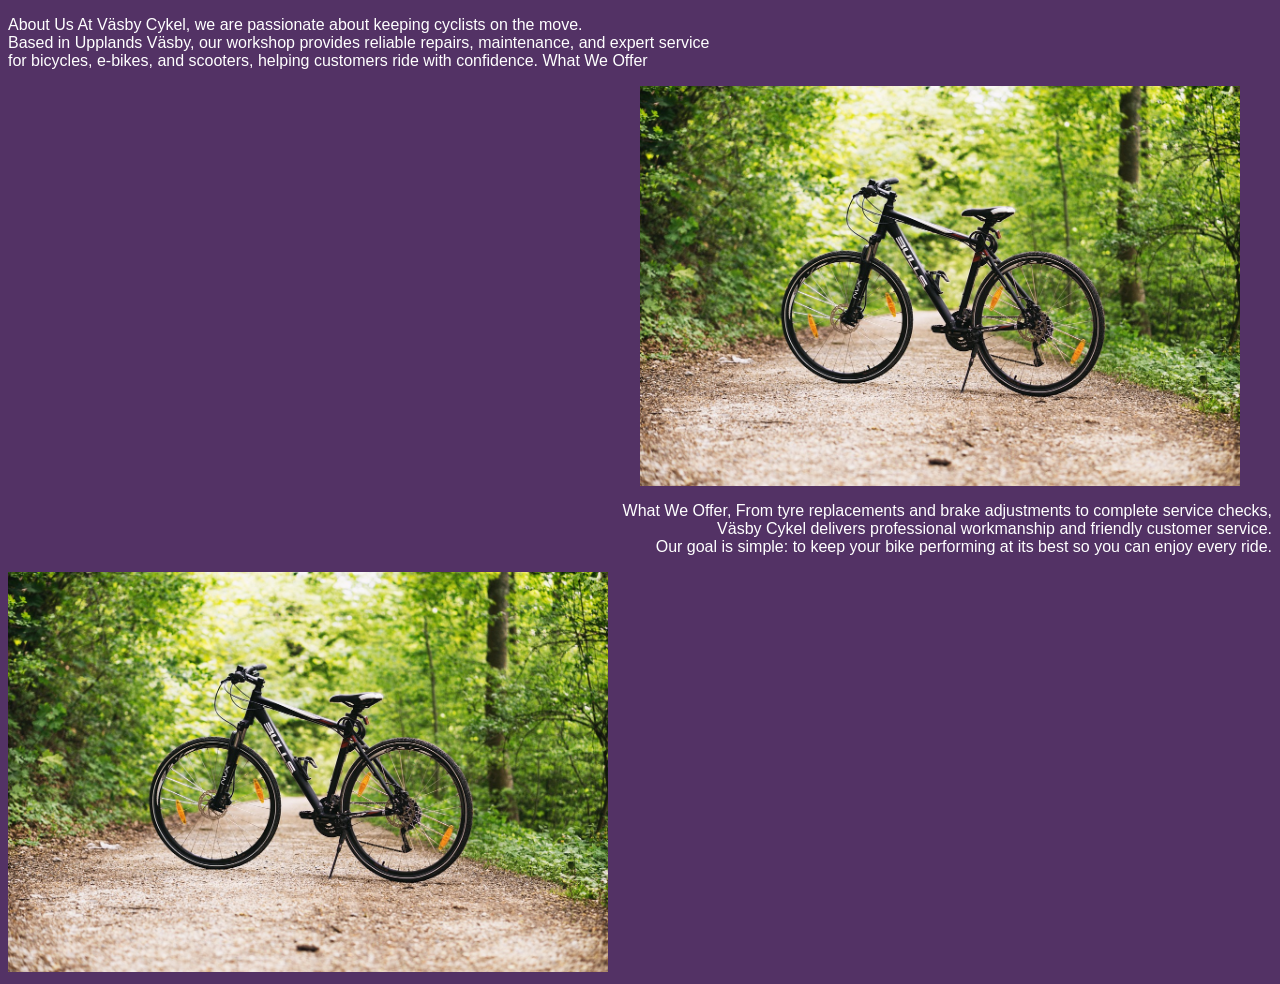
==== about.html @ 32745678 "cleaned html" ====
<!DOCTYPE html>
<html lang="en"><head>
<meta http-equiv="content-type" content="text/html; charset=UTF-8">
<meta charset="UTF-8">
<title>About Us | Väsby Cykel</title> 
<link rel="stylesheet" href="./styles.css">  
<link rel="stylesheet" href="./aboutstyles.css">  
</head>
<body id="ground">
    

<!-----the line was too long on the website, so I had to break it into two lines using <br> <tags>----->

    <p id="about">About Us

At Väsby Cykel, we are passionate about keeping cyclists on the move.<br> Based in Upplands Väsby, our workshop provides reliable repairs, maintenance, and expert service<br> for bicycles, e-bikes, and scooters, helping customers ride with confidence.

What We Offer</p> <img id="imege" src="./images/bike001.jpg" alt="Väsby Cykel" width="600" height="400">
<p id="p"> What We Offer, From tyre replacements and brake adjustments to complete service checks, <br>Väsby Cykel delivers professional workmanship and friendly customer service. <br>Our goal is simple: to keep your bike performing at its best so you can enjoy every ride.</p>
 <img src="./images/bike001.jpg" alt="Väsby Cykel" width="600" height="400">
    
</body>
</html>
---- styles.css ----
/*Color Palette Variables*/
:root {
    --headings: #b2dbfb;
    --background: #533265;
    --accent: #ffe989;
    --text: #ffffff;
    --borders: #aaaaaa;
}

body {
    background-color: var(--background);
    color: var(--text);
}

h1 {
    color: var(--headings);
    font-size: xx-large;
}

p {
    color: var(--text);
    font-size: medium;
}

.logo-container {
    display: flex;
    align-items: center;
    gap: 0.5rem;
}

.logo {
    width: 50px;
    height: 50px;
    background-image: url('logoimage.png');
    background-size: contain;
    background-repeat: no-repeat;
    background-position: center;
    filter: brightness(0) invert(1);
    background-color: #071334;
    border-radius: 50%;
    display: flex;
    align-items: center;
    justify-content: center;
}

.navbar {
    display: flex;
    justify-content: space-between;
    align-items: center;
    background-color: #121212;
    padding: 1rem 5%;
    box-shadow: 0 2px 4px rgba(0, 0, 0, 0.05);
    border-bottom: 1px solid var(--borders);
}

.nav-links {
    display: flex;
    gap: 1rem;
}

.nav-links a {
    text-decoration: none;
    color: var(--text);
    font-weight: 500;
    transition: color 0.3s, border-bottom 0.3s;
}

.nav-links a:hover,
.nav-links a.active {
    color: var(--accent);
    border-bottom: 2px solid var(--accent);
    padding-bottom: 2px;
}

/*************** Footer Styling ***************/
footer {
    background-color: #121212;
    padding: 40px 20px 20px 20px;
    border-top: 1px solid var(--borders);
    text-align: center;
    margin-top: 50px;
    color: var(--text);
}

footer h3 {
    font-size: 20px;
    color: var(--headings);
    margin-bottom: 8px;
}

footer p {
    font-size: 14px;
    color: var(--text);
}

.footer-buttons {
    display: flex;
    justify-content: center;
    gap: 20px;
    margin: 25px 0;
    flex-wrap: wrap;
}

.footer-button {
    background-color: var(--accent);
    color: #121212;
    border: 2px solid var(--accent);
    padding: 10px 20px;
    border-radius: 5px;
    text-decoration: none;
    font-weight: bold;
    transition: background-color 0.3s, border-color 0.3s, color 0.3s;
}

.footer-button:hover {
    background-color: transparent;
    color: var(--accent);
    border-color: var(--accent);
}

.copyright {
    font-size: 12px;
    color: var(--borders);
    margin-top: 20px;
    border-top: 1px solid #222;
    padding-top: 15px;
}

/*********************** Testimonials Section Styling ***************/
.testimonials-section {
    padding: 25px 20px;
    background-color: #121212;
    text-align: center;
    border-top: 1px solid var(--borders);
    margin-top: 40px;
}

.testimonials-content {
    flex: 1;
}

.testimonials-section h3 {
    font-size: 24px;
    color: var(--headings);
    margin-bottom: 30px;
}

.carousel-container {
    display: flex;
    overflow: hidden;
    scroll-snap-type: x mandatory;
    gap: 20px;
    scrollbar-width: thin;
    scroll-behavior: smooth;
    max-width: 500px;
    margin: 0 auto 15px auto;
}

.carousel-container::-webkit-scrollbar {
    display: none;
}

.testimonial-card {
    flex: 0 0 100%;
    background-color: #1e1e1e;
    border-radius: 10px;
    padding: 25px;
    min-width: 250px;
    display: flex;
    align-items: center;
    gap: 20px;
    text-align: left;
    scroll-snap-align: center;
    border: 1px solid var(--borders);
    box-shadow: 0 4px 10px rgba(0,0,0,0.1);
}

.avatar-circle {
    width: 60px;
    height: 60px;
    border-radius: 50%;
    overflow: hidden;
    flex-shrink: 0;
    border: 2px solid var(--accent);
}

.avatar-circle img {
    width: 100%;
    height: 100%;
    object-fit: cover;
}

.testimonial-content p {
    color: var(--text);
    font-size: 16px;
    font-style: italic;
    margin-bottom: 8px;
}

.testimonial-content span {
    color: var(--accent);
    font-weight: bold;
    font-size: 14px;
}

/* Dots Navigation Styling */
.carousel-dots {
    display: flex;
    justify-content: center;
    gap: 8px;
}

.dot {
    width: 10px;
    height: 10px;
    background-color: var(--borders);
    border-radius: 50%;
    cursor: pointer;
    display: inline-block;
    transition: background-color 0.3s;
}

.dot.active {
    background-color: var(--accent);
}
---- aboutstyles.css ----
#about {
    font-family: Arial, sans-serif;
    text-align:left;
}

#ground {
    background:var(--background);
    font-family: Arial, sans-serif;

}

 #p {
    font-family: Arial, sans-serif;
    text-align:right;
}

#imege {
    display: block;
    margin-left: auto;
    margin-right: auto;
    position: relative;
    left: 300px;
    background-position: right-top;
}
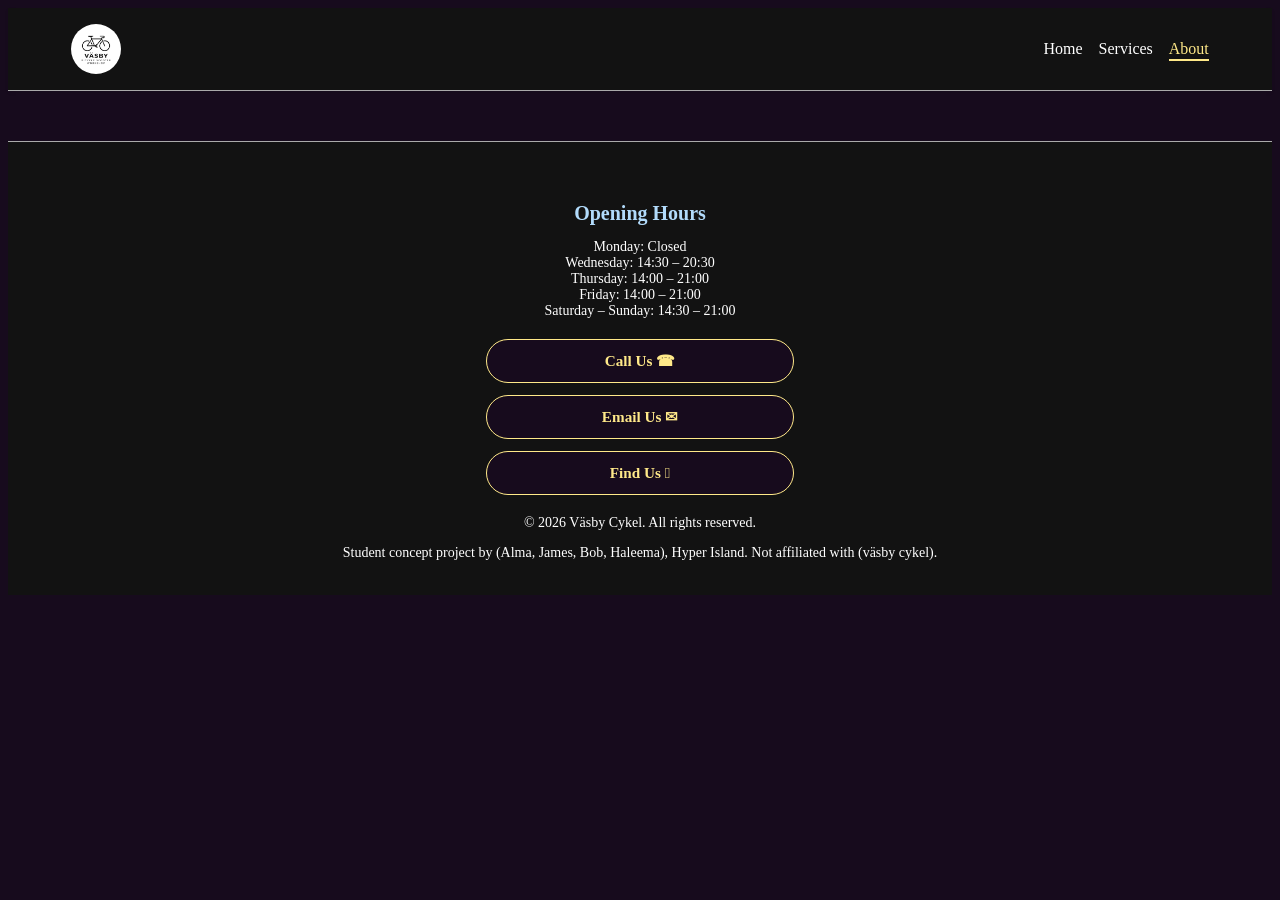
==== commit 9d13e9fb: "Last minute changes :-) changed the names. some values and attributes for setting the grids of testi" ====
--- a/about.html
+++ b/about.html
@@ -1,23 +1,48 @@
 <!DOCTYPE html>
-<html lang="en"><head>
-<meta http-equiv="content-type" content="text/html; charset=UTF-8">
-<meta charset="UTF-8">
-<title>About Us | Väsby Cykel</title> 
-<link rel="stylesheet" href="./styles.css">  
-<link rel="stylesheet" href="./aboutstyles.css">  
+<html lang="en">
+
+<head>
+    <meta charset="UTF-8">
+    <meta name="viewport" content="width=device-width, initial-scale=1.0">
+    <meta name="robots" content="noindex">
+    <link rel="stylesheet" href="./styles.css">
+    <title>Väsby Cykel - About Us</title>
 </head>
-<body id="ground">
-    
 
-<!-----the line was too long on the website, so I had to break it into two lines using <br> <tags>----->
+<body>
+ <header class="navbar">
+        <div class="logo-container">
+            <img src="images/logoimage.png" alt="Väsby Cykel Logo" class="logo">
+        </div>
+        <nav>
+            <ul class="nav-links">
+                <li><a href="index.html" >Home</a></li>
+                <li><a href="prices.html">Services</a></li>
+                <li><a href="about.html" class="active">About</a></li>
+            </ul>
+        </nav>
+    </header>
 
-    <p id="about">About Us
+    <footer>
+        <div class="footer-content">
+            <h3>Opening Hours</h3>
+            <p>
+                Monday: Closed<br>
+                Wednesday: 14:30 – 20:30<br>
+                Thursday: 14:00 – 21:00<br>
+                Friday: 14:00 – 21:00<br>
+                Saturday – Sunday: 14:30 – 21:00
+            </p>
+            <div class="footer-buttons">
+                <a href="tel: 072-844 35 16" class="footer-button">Call Us &#9742;</a>
+                <a href="mailto:vesbycykel47@gmail.com" class="footer-button">Email Us &#9993;</a>
+                <a href="#" class="footer-button">Find Us 𖡡</a>
+            </div>
+            <p class="footer-text"> &copy; 2026 Väsby Cykel. All rights reserved.</p>
+            <p class="footer-disclaimer">Student concept project by (Alma, James, Bob, Haleema), Hyper Island. Not affiliated with (väsby cykel).</p>
+        </div>
+    </footer>
 
-At Väsby Cykel, we are passionate about keeping cyclists on the move.<br> Based in Upplands Väsby, our workshop provides reliable repairs, maintenance, and expert service<br> for bicycles, e-bikes, and scooters, helping customers ride with confidence.
+</body>
 
-What We Offer</p> <img id="imege" src="./images/bike001.jpg" alt="Väsby Cykel" width="600" height="400">
-<p id="p"> What We Offer, From tyre replacements and brake adjustments to complete service checks, <br>Väsby Cykel delivers professional workmanship and friendly customer service. <br>Our goal is simple: to keep your bike performing at its best so you can enjoy every ride.</p>
- <img src="./images/bike001.jpg" alt="Väsby Cykel" width="600" height="400">
-    
-</body>
 </html>
--- a/styles.css
+++ b/styles.css
@@ -1,7 +1,7 @@
 /*Color Palette Variables*/
 :root {
     --headings: #b2dbfb;
-    --background: #533265;
+    --background: #170b1d;
     --accent: #ffe989;
     --text: #ffffff;
     --borders: #aaaaaa;
@@ -21,7 +21,7 @@
     color: var(--text);
     font-size: medium;
 }
-
+/********************* Logo Container ************************/
 .logo-container {
     display: flex;
     align-items: center;
@@ -35,14 +35,13 @@
     background-size: contain;
     background-repeat: no-repeat;
     background-position: center;
-    filter: brightness(0) invert(1);
     background-color: #071334;
     border-radius: 50%;
     display: flex;
     align-items: center;
     justify-content: center;
 }
-
+/*********************** Navbar Styling ***********************/
 .navbar {
     display: flex;
     justify-content: space-between;
@@ -56,6 +55,7 @@
 .nav-links {
     display: flex;
     gap: 1rem;
+    list-style: none;
 }
 
 .nav-links a {
@@ -95,29 +95,33 @@
 
 .footer-buttons {
     display: flex;
-    justify-content: center;
-    gap: 20px;
-    margin: 25px 0;
-    flex-wrap: wrap;
+    flex-direction: column; /* Yeh parent container buttons ko aik ke neechay aik laye ga */
+    align-items: center;
+    gap: 12px;
+    margin: 20px auto;
+    width: 100%;
 }
 
 .footer-button {
-    background-color: var(--accent);
-    color: #121212;
-    border: 2px solid var(--accent);
-    padding: 10px 20px;
-    border-radius: 5px;
+    background-color: var(--background);
+    color: var(--accent);
+    border: 1px solid var(--accent);
+    padding: 12px 28px;
+    border-radius: 30px;
     text-decoration: none;
     font-weight: bold;
-    transition: background-color 0.3s, border-color 0.3s, color 0.3s;
+    font-size: 0.95rem;
+    width: 80%; /* Buttons ki width aik jaisi aur balanced rahay gi */
+    max-width: 250px;
+    text-align: center;
+    transition: 0.3s;
 }
 
 .footer-button:hover {
-    background-color: transparent;
-    color: var(--accent);
-    border-color: var(--accent);
-}
-
+    background-color: var(--accent);
+    color: var(--background);
+    box-shadow: inset 0 0 10px rgba(0, 0, 0, 0.2);
+}
 .copyright {
     font-size: 12px;
     color: var(--borders);
@@ -150,27 +154,35 @@
     overflow: hidden;
     scroll-snap-type: x mandatory;
     gap: 20px;
+    width:85%;
     scrollbar-width: thin;
     scroll-behavior: smooth;
     max-width: 500px;
+    box-sizing: border-box;
+    margin: 0 auto 15px auto;
+    width: 100%;
+    max-width: 650px;
     margin: 0 auto 15px auto;
 }
 
 .carousel-container::-webkit-scrollbar {
     display: none;
 }
+/*********************** Testimonials Section Styling ***************/
+
 
 .testimonial-card {
     flex: 0 0 100%;
     background-color: #1e1e1e;
     border-radius: 10px;
-    padding: 25px;
+    padding: 20px 15px;
     min-width: 250px;
     display: flex;
     align-items: center;
-    gap: 20px;
+    gap: 15px;
     text-align: left;
     scroll-snap-align: center;
+    box-sizing: border-box;
     border: 1px solid var(--borders);
     box-shadow: 0 4px 10px rgba(0,0,0,0.1);
 }
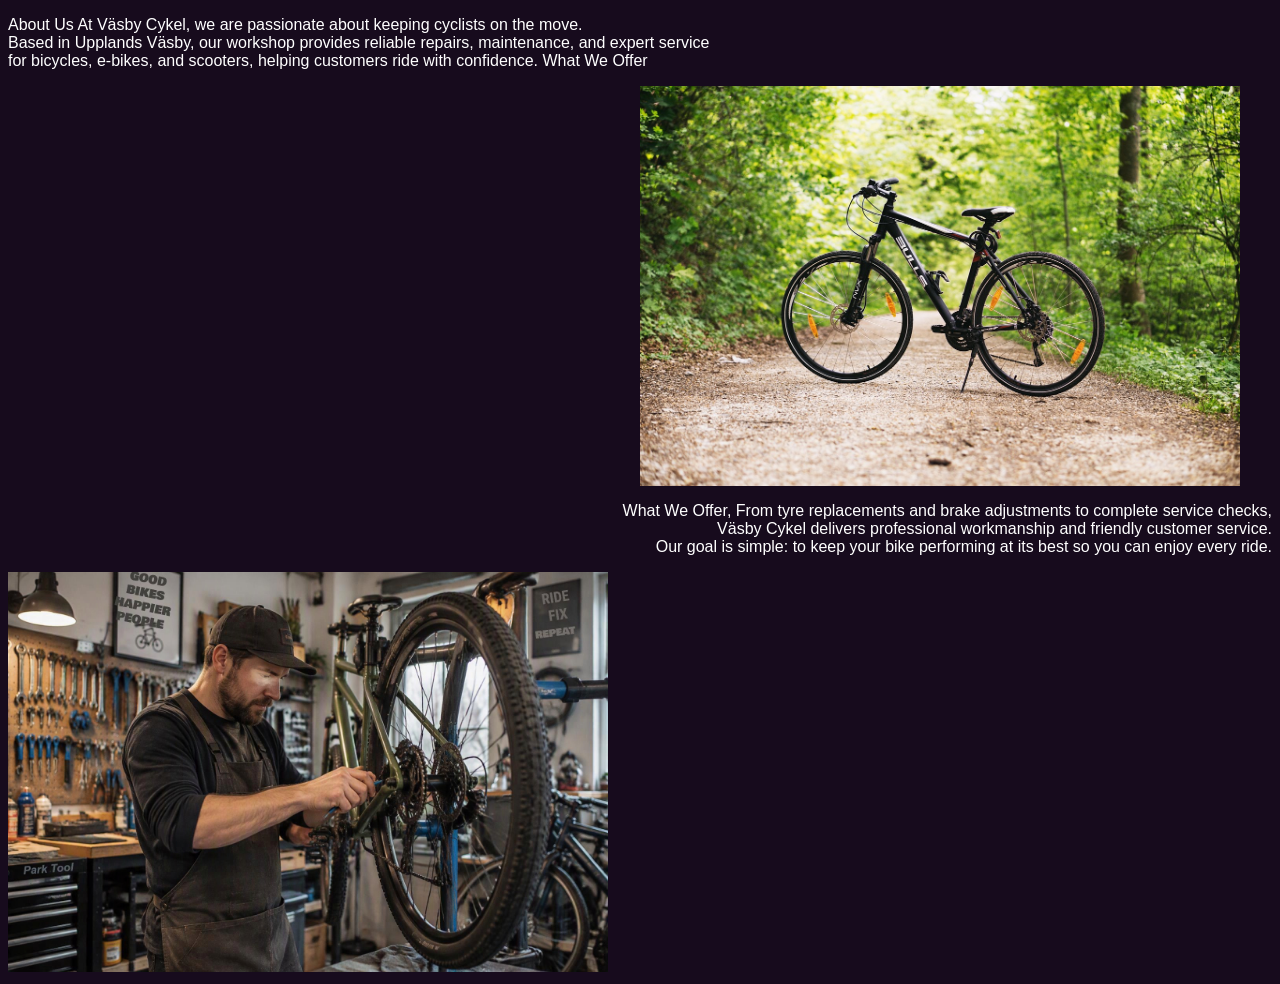
==== commit 40887e70: "change photo" ====
--- a/about.html
+++ b/about.html
@@ -1,48 +1,23 @@
 <!DOCTYPE html>
-<html lang="en">
+<html lang="en"><head>
+<meta http-equiv="content-type" content="text/html; charset=UTF-8">
+<meta charset="UTF-8">
+<title>About Us | Väsby Cykel</title> 
+<link rel="stylesheet" href="./styles.css">  
+<link rel="stylesheet" href="./aboutstyles.css">  
+</head>
+<body id="ground">
+    
 
-<head>
-    <meta charset="UTF-8">
-    <meta name="viewport" content="width=device-width, initial-scale=1.0">
-    <meta name="robots" content="noindex">
-    <link rel="stylesheet" href="./styles.css">
-    <title>Väsby Cykel - About Us</title>
-</head>
+<!-----the line was too long on the website, so I had to break it into two lines/more using <br> <tags>----->
 
-<body>
- <header class="navbar">
-        <div class="logo-container">
-            <img src="images/logoimage.png" alt="Väsby Cykel Logo" class="logo">
-        </div>
-        <nav>
-            <ul class="nav-links">
-                <li><a href="index.html" >Home</a></li>
-                <li><a href="prices.html">Services</a></li>
-                <li><a href="about.html" class="active">About</a></li>
-            </ul>
-        </nav>
-    </header>
+    <p id="about">About Us
 
-    <footer>
-        <div class="footer-content">
-            <h3>Opening Hours</h3>
-            <p>
-                Monday: Closed<br>
-                Wednesday: 14:30 – 20:30<br>
-                Thursday: 14:00 – 21:00<br>
-                Friday: 14:00 – 21:00<br>
-                Saturday – Sunday: 14:30 – 21:00
-            </p>
-            <div class="footer-buttons">
-                <a href="tel: 072-844 35 16" class="footer-button">Call Us &#9742;</a>
-                <a href="mailto:vesbycykel47@gmail.com" class="footer-button">Email Us &#9993;</a>
-                <a href="#" class="footer-button">Find Us 𖡡</a>
-            </div>
-            <p class="footer-text"> &copy; 2026 Väsby Cykel. All rights reserved.</p>
-            <p class="footer-disclaimer">Student concept project by (Alma, James, Bob, Haleema), Hyper Island. Not affiliated with (väsby cykel).</p>
-        </div>
-    </footer>
+At Väsby Cykel, we are passionate about keeping cyclists on the move.<br> Based in Upplands Väsby, our workshop provides reliable repairs, maintenance, and expert service<br> for bicycles, e-bikes, and scooters, helping customers ride with confidence.
 
+What We Offer</p> <img id="imege" src="./images/bike001.jpg" alt="Väsby Cykel" width="600" height="400">
+<p id="p"> What We Offer, From tyre replacements and brake adjustments to complete service checks, <br>Väsby Cykel delivers professional workmanship and friendly customer service. <br>Our goal is simple: to keep your bike performing at its best so you can enjoy every ride.</p>
+ <img src="./images/bike002.jpg" alt="Väsby Cykel" width="600" height="400">
+    
 </body>
-
 </html>
--- a/styles.css
+++ b/styles.css
@@ -1,7 +1,8 @@
 /*Color Palette Variables*/
+
 :root {
     --headings: #b2dbfb;
-    --background: #170b1d;
+    --background: #170B1D;
     --accent: #ffe989;
     --text: #ffffff;
     --borders: #aaaaaa;
@@ -9,26 +10,28 @@
 
 body {
     background-color: var(--background);
-    color: var(--text);
 }
 
 h1 {
     color: var(--headings);
     font-size: xx-large;
+    /* update this */
 }
 
 p {
     color: var(--text);
     font-size: medium;
+    /* update this */
 }
+
 /********************* Logo Container ************************/
 .logo-container {
     display: flex;
     align-items: center;
     gap: 0.5rem;
-}
-
-.logo {
+    }
+    
+    .logo {
     width: 50px;
     height: 50px;
     background-image: url('logoimage.png');
@@ -40,9 +43,9 @@
     display: flex;
     align-items: center;
     justify-content: center;
-}
-/*********************** Navbar Styling ***********************/
-.navbar {
+    }
+    /*********************** Navbar Styling ***********************/
+    .navbar {
     display: flex;
     justify-content: space-between;
     align-items: center;
@@ -50,59 +53,59 @@
     padding: 1rem 5%;
     box-shadow: 0 2px 4px rgba(0, 0, 0, 0.05);
     border-bottom: 1px solid var(--borders);
-}
-
-.nav-links {
+    }
+    
+    .nav-links {
     display: flex;
     gap: 1rem;
     list-style: none;
-}
-
-.nav-links a {
+    }
+    
+    .nav-links a {
     text-decoration: none;
     color: var(--text);
     font-weight: 500;
     transition: color 0.3s, border-bottom 0.3s;
-}
-
-.nav-links a:hover,
-.nav-links a.active {
+    }
+    
+    .nav-links a:hover,
+    .nav-links a.active {
     color: var(--accent);
     border-bottom: 2px solid var(--accent);
     padding-bottom: 2px;
-}
-
-/*************** Footer Styling ***************/
-footer {
+    }
+    
+    /*************** Footer Styling ***************/
+    footer {
     background-color: #121212;
     padding: 40px 20px 20px 20px;
     border-top: 1px solid var(--borders);
     text-align: center;
     margin-top: 50px;
     color: var(--text);
-}
-
-footer h3 {
+    }
+    
+    footer h3 {
     font-size: 20px;
     color: var(--headings);
     margin-bottom: 8px;
-}
-
-footer p {
+    }
+    
+    footer p {
     font-size: 14px;
     color: var(--text);
-}
-
-.footer-buttons {
+    }
+    
+    .footer-buttons {
     display: flex;
     flex-direction: column; /* Yeh parent container buttons ko aik ke neechay aik laye ga */
     align-items: center;
     gap: 12px;
     margin: 20px auto;
     width: 100%;
-}
-
-.footer-button {
+    }
+    
+    .footer-button {
     background-color: var(--background);
     color: var(--accent);
     border: 1px solid var(--accent);
@@ -115,123 +118,17 @@
     max-width: 250px;
     text-align: center;
     transition: 0.3s;
-}
-
-.footer-button:hover {
+    }
+    
+    .footer-button:hover {
     background-color: var(--accent);
     color: var(--background);
     box-shadow: inset 0 0 10px rgba(0, 0, 0, 0.2);
-}
-.copyright {
+    }
+    .copyright {
     font-size: 12px;
     color: var(--borders);
     margin-top: 20px;
     border-top: 1px solid #222;
     padding-top: 15px;
-}
-
-/*********************** Testimonials Section Styling ***************/
-.testimonials-section {
-    padding: 25px 20px;
-    background-color: #121212;
-    text-align: center;
-    border-top: 1px solid var(--borders);
-    margin-top: 40px;
-}
-
-.testimonials-content {
-    flex: 1;
-}
-
-.testimonials-section h3 {
-    font-size: 24px;
-    color: var(--headings);
-    margin-bottom: 30px;
-}
-
-.carousel-container {
-    display: flex;
-    overflow: hidden;
-    scroll-snap-type: x mandatory;
-    gap: 20px;
-    width:85%;
-    scrollbar-width: thin;
-    scroll-behavior: smooth;
-    max-width: 500px;
-    box-sizing: border-box;
-    margin: 0 auto 15px auto;
-    width: 100%;
-    max-width: 650px;
-    margin: 0 auto 15px auto;
-}
-
-.carousel-container::-webkit-scrollbar {
-    display: none;
-}
-/*********************** Testimonials Section Styling ***************/
-
-
-.testimonial-card {
-    flex: 0 0 100%;
-    background-color: #1e1e1e;
-    border-radius: 10px;
-    padding: 20px 15px;
-    min-width: 250px;
-    display: flex;
-    align-items: center;
-    gap: 15px;
-    text-align: left;
-    scroll-snap-align: center;
-    box-sizing: border-box;
-    border: 1px solid var(--borders);
-    box-shadow: 0 4px 10px rgba(0,0,0,0.1);
-}
-
-.avatar-circle {
-    width: 60px;
-    height: 60px;
-    border-radius: 50%;
-    overflow: hidden;
-    flex-shrink: 0;
-    border: 2px solid var(--accent);
-}
-
-.avatar-circle img {
-    width: 100%;
-    height: 100%;
-    object-fit: cover;
-}
-
-.testimonial-content p {
-    color: var(--text);
-    font-size: 16px;
-    font-style: italic;
-    margin-bottom: 8px;
-}
-
-.testimonial-content span {
-    color: var(--accent);
-    font-weight: bold;
-    font-size: 14px;
-}
-
-/* Dots Navigation Styling */
-.carousel-dots {
-    display: flex;
-    justify-content: center;
-    gap: 8px;
-}
-
-.dot {
-    width: 10px;
-    height: 10px;
-    background-color: var(--borders);
-    border-radius: 50%;
-    cursor: pointer;
-    display: inline-block;
-    transition: background-color 0.3s;
-}
-
-.dot.active {
-    background-color: var(--accent);
-}+    }
--- a/aboutstyles.css
+++ b/aboutstyles.css
@@ -0,0 +1,24 @@
+#about {
+    font-family: Arial, sans-serif;
+    text-align:left;
+}
+
+#ground {
+    background:var(--background);
+    font-family: Arial, sans-serif;
+
+}
+
+ #p {
+    font-family: Arial, sans-serif;
+    text-align:right;
+}
+
+#imege {
+    display: block;
+    margin-left: auto;
+    margin-right: auto;
+    position: relative;
+    left: 300px;
+    background-position: right-top;
+}
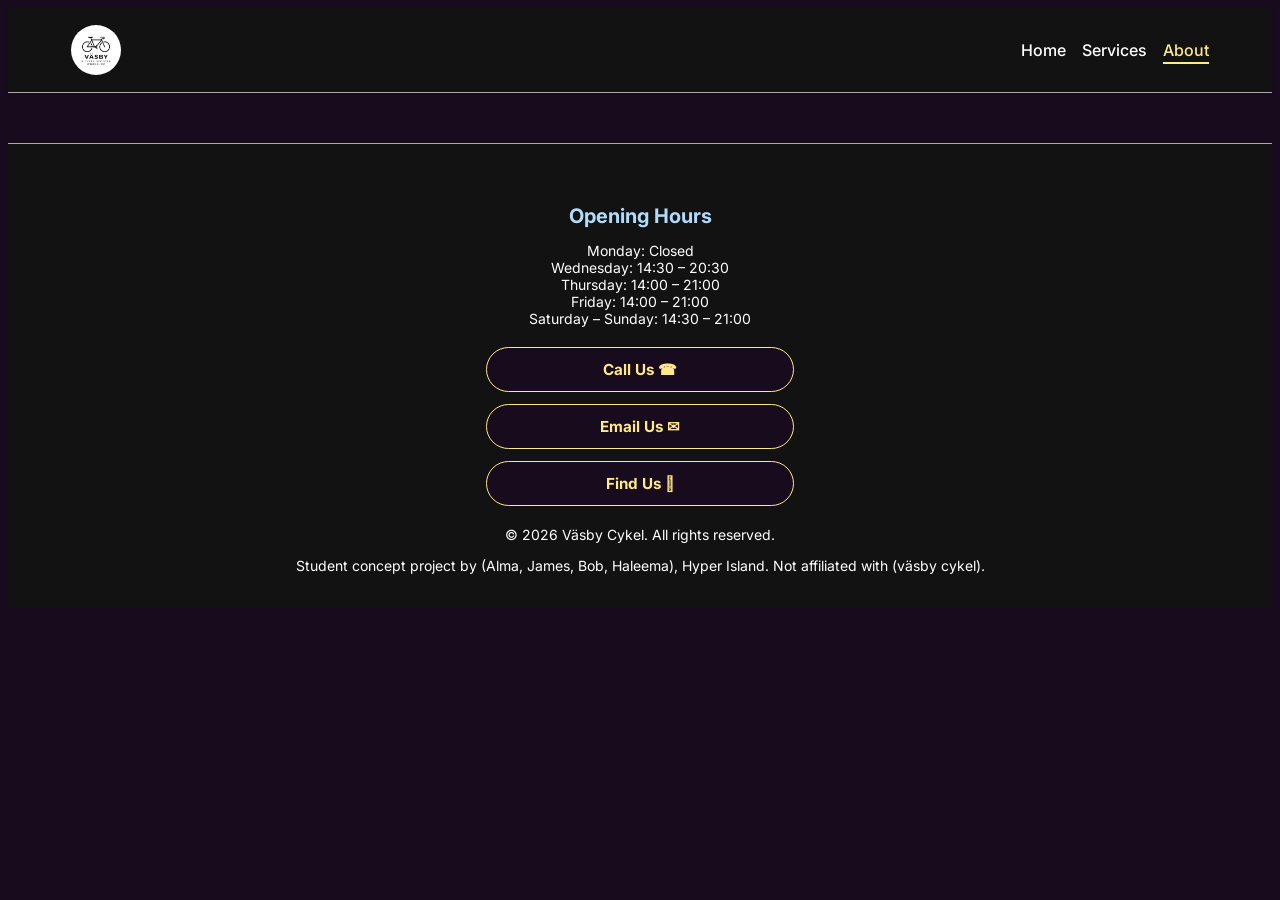
==== commit e26d7b15: "Merge branch 'haleema'" ====
--- a/about.html
+++ b/about.html
@@ -1,23 +1,48 @@
 <!DOCTYPE html>
-<html lang="en"><head>
-<meta http-equiv="content-type" content="text/html; charset=UTF-8">
-<meta charset="UTF-8">
-<title>About Us | Väsby Cykel</title> 
-<link rel="stylesheet" href="./styles.css">  
-<link rel="stylesheet" href="./aboutstyles.css">  
+<html lang="en">
+
+<head>
+    <meta charset="UTF-8">
+    <meta name="viewport" content="width=device-width, initial-scale=1.0">
+    <meta name="robots" content="noindex">
+    <link rel="stylesheet" href="./styles.css">
+    <title>Väsby Cykel - About Us</title>
 </head>
-<body id="ground">
-    
 
-<!-----the line was too long on the website, so I had to break it into two lines/more using <br> <tags>----->
+<body>
+ <header class="navbar">
+        <div class="logo-container">
+            <img src="images/logoimage.png" alt="Väsby Cykel Logo" class="logo">
+        </div>
+        <nav>
+            <ul class="nav-links">
+                <li><a href="index.html" >Home</a></li>
+                <li><a href="prices.html">Services</a></li>
+                <li><a href="about.html" class="active">About</a></li>
+            </ul>
+        </nav>
+    </header>
 
-    <p id="about">About Us
+    <footer>
+        <div class="footer-content">
+            <h3>Opening Hours</h3>
+            <p>
+                Monday: Closed<br>
+                Wednesday: 14:30 – 20:30<br>
+                Thursday: 14:00 – 21:00<br>
+                Friday: 14:00 – 21:00<br>
+                Saturday – Sunday: 14:30 – 21:00
+            </p>
+            <div class="footer-buttons">
+                <a href="tel: 072-844 35 16" class="footer-button">Call Us &#9742;</a>
+                <a href="mailto:vesbycykel47@gmail.com" class="footer-button">Email Us &#9993;</a>
+                <a href="#" class="footer-button">Find Us 𖡡</a>
+            </div>
+            <p class="footer-text"> &copy; 2026 Väsby Cykel. All rights reserved.</p>
+            <p class="footer-disclaimer">Student concept project by (Alma, James, Bob, Haleema), Hyper Island. Not affiliated with (väsby cykel).</p>
+        </div>
+    </footer>
 
-At Väsby Cykel, we are passionate about keeping cyclists on the move.<br> Based in Upplands Väsby, our workshop provides reliable repairs, maintenance, and expert service<br> for bicycles, e-bikes, and scooters, helping customers ride with confidence.
+</body>
 
-What We Offer</p> <img id="imege" src="./images/bike001.jpg" alt="Väsby Cykel" width="600" height="400">
-<p id="p"> What We Offer, From tyre replacements and brake adjustments to complete service checks, <br>Väsby Cykel delivers professional workmanship and friendly customer service. <br>Our goal is simple: to keep your bike performing at its best so you can enjoy every ride.</p>
- <img src="./images/bike002.jpg" alt="Väsby Cykel" width="600" height="400">
-    
-</body>
 </html>
--- a/styles.css
+++ b/styles.css
@@ -1,4 +1,4 @@
-/*Color Palette Variables*/
+/* Color Palette Variables */
 
 :root {
     --headings: #b2dbfb;
@@ -8,30 +8,39 @@
     --borders: #aaaaaa;
 }
 
+/* Font Family Declarations */
+
+@font-face {
+    font-family: inter;
+    src: url(./fonts/inter.ttf);
+}
+
+/* Global Style Settings */
+
 body {
     background-color: var(--background);
+    color: var(--text);
+    font-family: inter, Arial, Helvetica, sans-serif;
 }
 
 h1 {
     color: var(--headings);
-    font-size: xx-large;
-    /* update this */
+    font-size: clamp(2rem, 3.5vw + 1rem, 3.25rem);
+    margin-bottom: 7vh;
 }
 
 p {
     color: var(--text);
     font-size: medium;
-    /* update this */
-}
-
+}
 /********************* Logo Container ************************/
 .logo-container {
     display: flex;
     align-items: center;
     gap: 0.5rem;
-    }
-    
-    .logo {
+}
+
+.logo {
     width: 50px;
     height: 50px;
     background-image: url('logoimage.png');
@@ -43,9 +52,9 @@
     display: flex;
     align-items: center;
     justify-content: center;
-    }
-    /*********************** Navbar Styling ***********************/
-    .navbar {
+}
+/*********************** Navbar Styling ***********************/
+.navbar {
     display: flex;
     justify-content: space-between;
     align-items: center;
@@ -53,59 +62,59 @@
     padding: 1rem 5%;
     box-shadow: 0 2px 4px rgba(0, 0, 0, 0.05);
     border-bottom: 1px solid var(--borders);
-    }
-    
-    .nav-links {
+}
+
+.nav-links {
     display: flex;
     gap: 1rem;
     list-style: none;
-    }
-    
-    .nav-links a {
+}
+
+.nav-links a {
     text-decoration: none;
     color: var(--text);
     font-weight: 500;
     transition: color 0.3s, border-bottom 0.3s;
-    }
-    
-    .nav-links a:hover,
-    .nav-links a.active {
+}
+
+.nav-links a:hover,
+.nav-links a.active {
     color: var(--accent);
     border-bottom: 2px solid var(--accent);
     padding-bottom: 2px;
-    }
-    
-    /*************** Footer Styling ***************/
-    footer {
+}
+
+/*************** Footer Styling ***************/
+footer {
     background-color: #121212;
     padding: 40px 20px 20px 20px;
     border-top: 1px solid var(--borders);
     text-align: center;
     margin-top: 50px;
     color: var(--text);
-    }
-    
-    footer h3 {
+}
+
+footer h3 {
     font-size: 20px;
     color: var(--headings);
     margin-bottom: 8px;
-    }
-    
-    footer p {
+}
+
+footer p {
     font-size: 14px;
     color: var(--text);
-    }
-    
-    .footer-buttons {
+}
+
+.footer-buttons {
     display: flex;
     flex-direction: column; /* Yeh parent container buttons ko aik ke neechay aik laye ga */
     align-items: center;
     gap: 12px;
     margin: 20px auto;
     width: 100%;
-    }
-    
-    .footer-button {
+}
+
+.footer-button {
     background-color: var(--background);
     color: var(--accent);
     border: 1px solid var(--accent);
@@ -118,17 +127,123 @@
     max-width: 250px;
     text-align: center;
     transition: 0.3s;
-    }
-    
-    .footer-button:hover {
+}
+
+.footer-button:hover {
     background-color: var(--accent);
     color: var(--background);
     box-shadow: inset 0 0 10px rgba(0, 0, 0, 0.2);
-    }
-    .copyright {
+}
+.copyright {
     font-size: 12px;
     color: var(--borders);
     margin-top: 20px;
     border-top: 1px solid #222;
     padding-top: 15px;
-    }+}
+
+/*********************** Testimonials Section Styling ***************/
+.testimonials-section {
+    padding: 25px 20px;
+    background-color: #121212;
+    text-align: center;
+    border-top: 1px solid var(--borders);
+    margin-top: 40px;
+}
+
+.testimonials-content {
+    flex: 1;
+}
+
+.testimonials-section h3 {
+    font-size: 24px;
+    color: var(--headings);
+    margin-bottom: 30px;
+}
+
+.carousel-container {
+    display: flex;
+    overflow: hidden;
+    scroll-snap-type: x mandatory;
+    gap: 20px;
+    width:85%;
+    scrollbar-width: thin;
+    scroll-behavior: smooth;
+    max-width: 500px;
+    box-sizing: border-box;
+    margin: 0 auto 15px auto;
+    width: 100%;
+    max-width: 650px;
+    margin: 0 auto 15px auto;
+}
+
+.carousel-container::-webkit-scrollbar {
+    display: none;
+}
+/*********************** Testimonials Section Styling ***************/
+
+
+.testimonial-card {
+    flex: 0 0 100%;
+    background-color: #1e1e1e;
+    border-radius: 10px;
+    padding: 20px 15px;
+    min-width: 250px;
+    display: flex;
+    align-items: center;
+    gap: 15px;
+    text-align: left;
+    scroll-snap-align: center;
+    box-sizing: border-box;
+    border: 1px solid var(--borders);
+    box-shadow: 0 4px 10px rgba(0,0,0,0.1);
+}
+
+.avatar-circle {
+    width: 60px;
+    height: 60px;
+    border-radius: 50%;
+    overflow: hidden;
+    flex-shrink: 0;
+    border: 2px solid var(--accent);
+}
+
+.avatar-circle img {
+    width: 100%;
+    height: 100%;
+    object-fit: cover;
+}
+
+.testimonial-content p {
+    color: var(--text);
+    font-size: 16px;
+    font-style: italic;
+    margin-bottom: 8px;
+}
+
+.testimonial-content span {
+    color: var(--accent);
+    font-weight: bold;
+    font-size: 14px;
+}
+
+/* Dots Navigation Styling */
+.carousel-dots {
+    display: flex;
+    justify-content: center;
+    gap: 8px;
+}
+
+.dot {
+    width: 10px;
+    height: 10px;
+    background-color: var(--borders);
+    border-radius: 50%;
+    cursor: pointer;
+    display: inline-block;
+    transition: background-color 0.3s;
+}
+
+.dot.active {
+    background-color: var(--accent);
+}
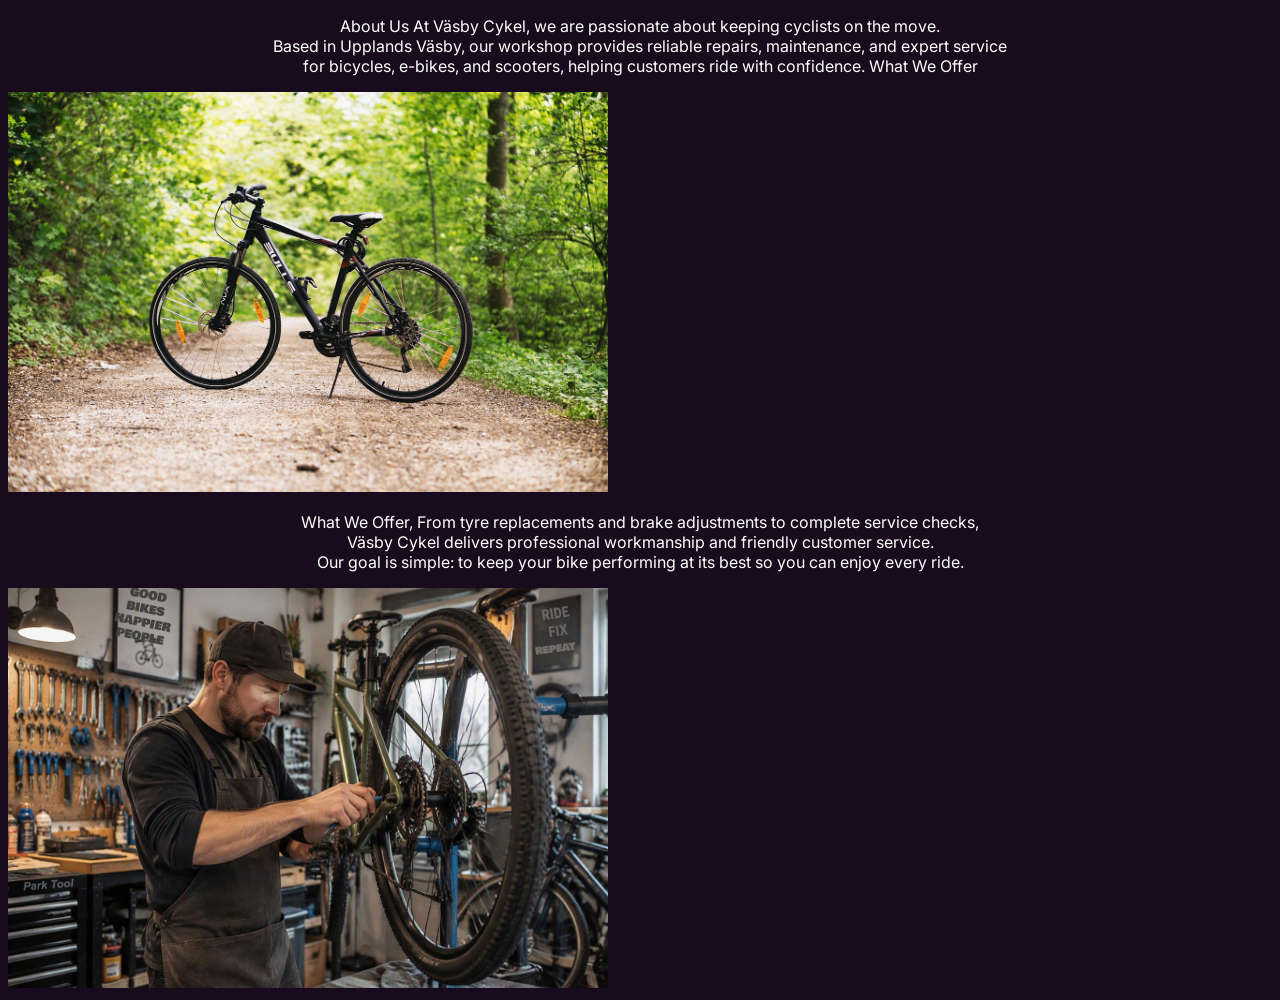
==== commit 3cfc925e: "merge about page" ====
--- a/about.html
+++ b/about.html
@@ -1,48 +1,22 @@
 <!DOCTYPE html>
-<html lang="en">
+<html lang="en"><head>
+<meta http-equiv="content-type" content="text/html; charset=UTF-8">
+<meta charset="UTF-8">
+<title>About Us | Väsby Cykel</title>
+<link rel="stylesheet" href="./styles.css">
+</head>
+<body id="ground">
+    
 
-<head>
-    <meta charset="UTF-8">
-    <meta name="viewport" content="width=device-width, initial-scale=1.0">
-    <meta name="robots" content="noindex">
-    <link rel="stylesheet" href="./styles.css">
-    <title>Väsby Cykel - About Us</title>
-</head>
+<!-----the line was too long on the website, so I had to break it into two lines/more using <br> <tags>----->
 
-<body>
- <header class="navbar">
-        <div class="logo-container">
-            <img src="images/logoimage.png" alt="Väsby Cykel Logo" class="logo">
-        </div>
-        <nav>
-            <ul class="nav-links">
-                <li><a href="index.html" >Home</a></li>
-                <li><a href="prices.html">Services</a></li>
-                <li><a href="about.html" class="active">About</a></li>
-            </ul>
-        </nav>
-    </header>
+    <p id="about">About Us
 
-    <footer>
-        <div class="footer-content">
-            <h3>Opening Hours</h3>
-            <p>
-                Monday: Closed<br>
-                Wednesday: 14:30 – 20:30<br>
-                Thursday: 14:00 – 21:00<br>
-                Friday: 14:00 – 21:00<br>
-                Saturday – Sunday: 14:30 – 21:00
-            </p>
-            <div class="footer-buttons">
-                <a href="tel: 072-844 35 16" class="footer-button">Call Us &#9742;</a>
-                <a href="mailto:vesbycykel47@gmail.com" class="footer-button">Email Us &#9993;</a>
-                <a href="#" class="footer-button">Find Us 𖡡</a>
-            </div>
-            <p class="footer-text"> &copy; 2026 Väsby Cykel. All rights reserved.</p>
-            <p class="footer-disclaimer">Student concept project by (Alma, James, Bob, Haleema), Hyper Island. Not affiliated with (väsby cykel).</p>
-        </div>
-    </footer>
+At Väsby Cykel, we are passionate about keeping cyclists on the move.<br> Based in Upplands Väsby, our workshop provides reliable repairs, maintenance, and expert service<br> for bicycles, e-bikes, and scooters, helping customers ride with confidence.
 
+What We Offer</p> <img id="imege" src="./images/bike001.jpg" alt="Väsby Cykel" width="600" height="400">
+<p id="p"> What We Offer, From tyre replacements and brake adjustments to complete service checks, <br>Väsby Cykel delivers professional workmanship and friendly customer service. <br>Our goal is simple: to keep your bike performing at its best so you can enjoy every ride.</p>
+ <img src="./images/bike002.jpg" alt="Väsby Cykel" width="600" height="400">
+    
 </body>
-
 </html>
--- a/styles.css
+++ b/styles.css
@@ -32,7 +32,9 @@
 p {
     color: var(--text);
     font-size: medium;
-}
+    text-align: center;
+}
+
 /********************* Logo Container ************************/
 .logo-container {
     display: flex;
@@ -53,6 +55,7 @@
     align-items: center;
     justify-content: center;
 }
+
 /*********************** Navbar Styling ***********************/
 .navbar {
     display: flex;
@@ -94,6 +97,10 @@
     color: var(--text);
 }
 
+.footer-content {
+    text-align: center;
+}
+
 footer h3 {
     font-size: 20px;
     color: var(--headings);
@@ -107,10 +114,13 @@
 
 .footer-buttons {
     display: flex;
-    flex-direction: column; /* Yeh parent container buttons ko aik ke neechay aik laye ga */
+    flex-direction: column;
+    /* Yeh parent container buttons ko aik ke neechay aik laye ga */
     align-items: center;
     gap: 12px;
     margin: 20px auto;
+    margin-bottom: 5%;
+    margin-top: 5%;
     width: 100%;
 }
 
@@ -123,7 +133,8 @@
     text-decoration: none;
     font-weight: bold;
     font-size: 0.95rem;
-    width: 80%; /* Buttons ki width aik jaisi aur balanced rahay gi */
+    width: 80%;
+    /* Buttons ki width aik jaisi aur balanced rahay gi */
     max-width: 250px;
     text-align: center;
     transition: 0.3s;
@@ -134,6 +145,7 @@
     color: var(--background);
     box-shadow: inset 0 0 10px rgba(0, 0, 0, 0.2);
 }
+
 .copyright {
     font-size: 12px;
     color: var(--borders);
@@ -166,7 +178,7 @@
     overflow: hidden;
     scroll-snap-type: x mandatory;
     gap: 20px;
-    width:85%;
+    width: 85%;
     scrollbar-width: thin;
     scroll-behavior: smooth;
     max-width: 500px;
@@ -180,6 +192,7 @@
 .carousel-container::-webkit-scrollbar {
     display: none;
 }
+
 /*********************** Testimonials Section Styling ***************/
 
 
@@ -196,7 +209,7 @@
     scroll-snap-align: center;
     box-sizing: border-box;
     border: 1px solid var(--borders);
-    box-shadow: 0 4px 10px rgba(0,0,0,0.1);
+    box-shadow: 0 4px 10px rgba(0, 0, 0, 0.1);
 }
 
 .avatar-circle {
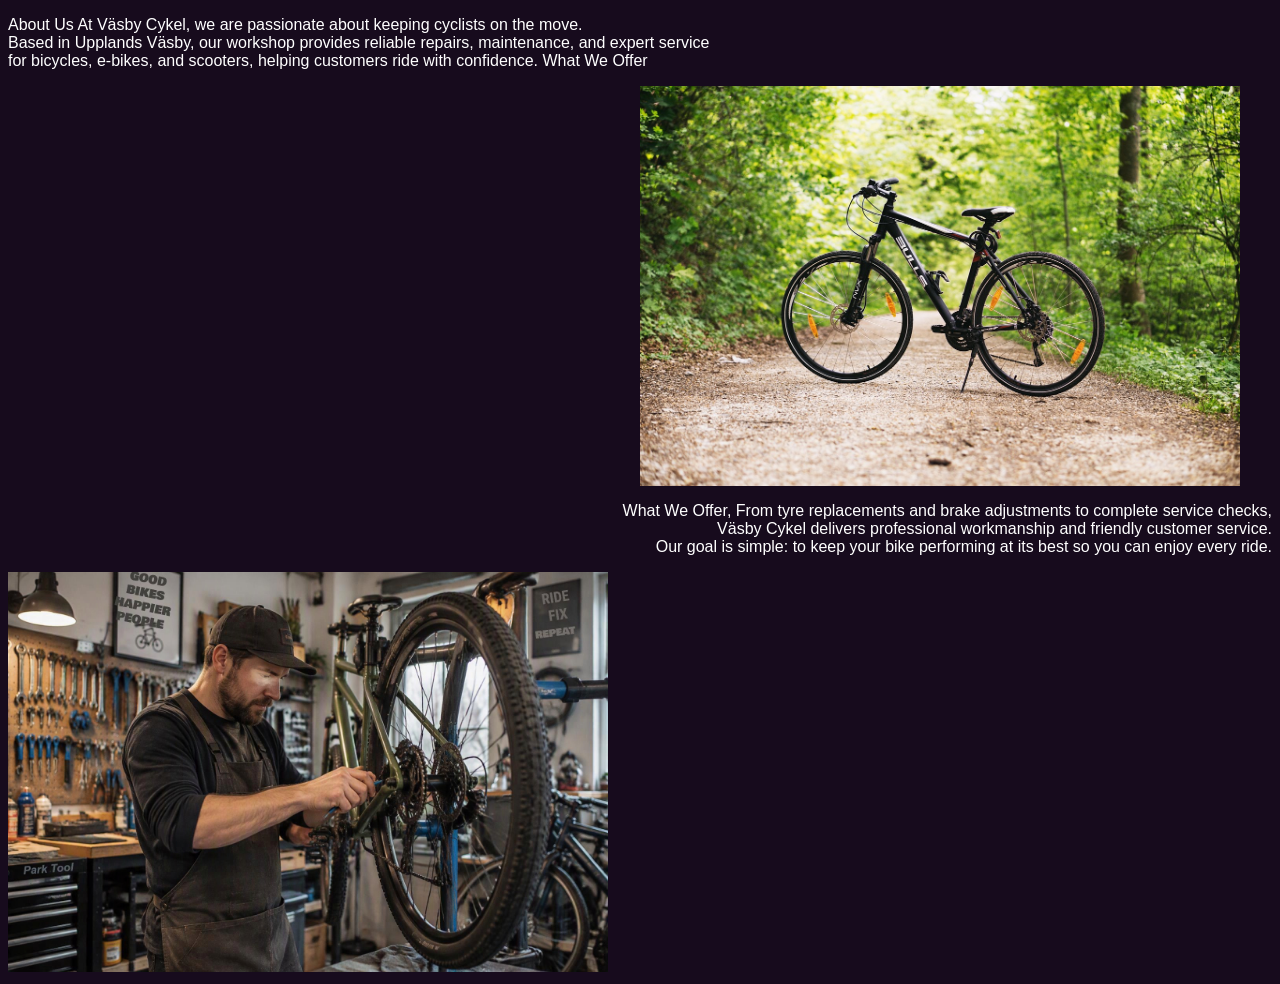
==== commit cd7acfa8: "linked stylesheet" ====
--- a/about.html
+++ b/about.html
@@ -4,6 +4,7 @@
 <meta charset="UTF-8">
 <title>About Us | Väsby Cykel</title>
 <link rel="stylesheet" href="./styles.css">
+<link rel="stylesheet" href="./aboutstyles.css">
 </head>
 <body id="ground">
     
--- a/aboutstyles.css
+++ b/aboutstyles.css
@@ -0,0 +1,24 @@
+#about {
+    font-family: Arial, sans-serif;
+    text-align:left;
+}
+
+#ground {
+    background:var(--background);
+    font-family: Arial, sans-serif;
+
+}
+
+ #p {
+    font-family: Arial, sans-serif;
+    text-align:right;
+}
+
+#imege {
+    display: block;
+    margin-left: auto;
+    margin-right: auto;
+    position: relative;
+    left: 300px;
+    background-position: right-top;
+}
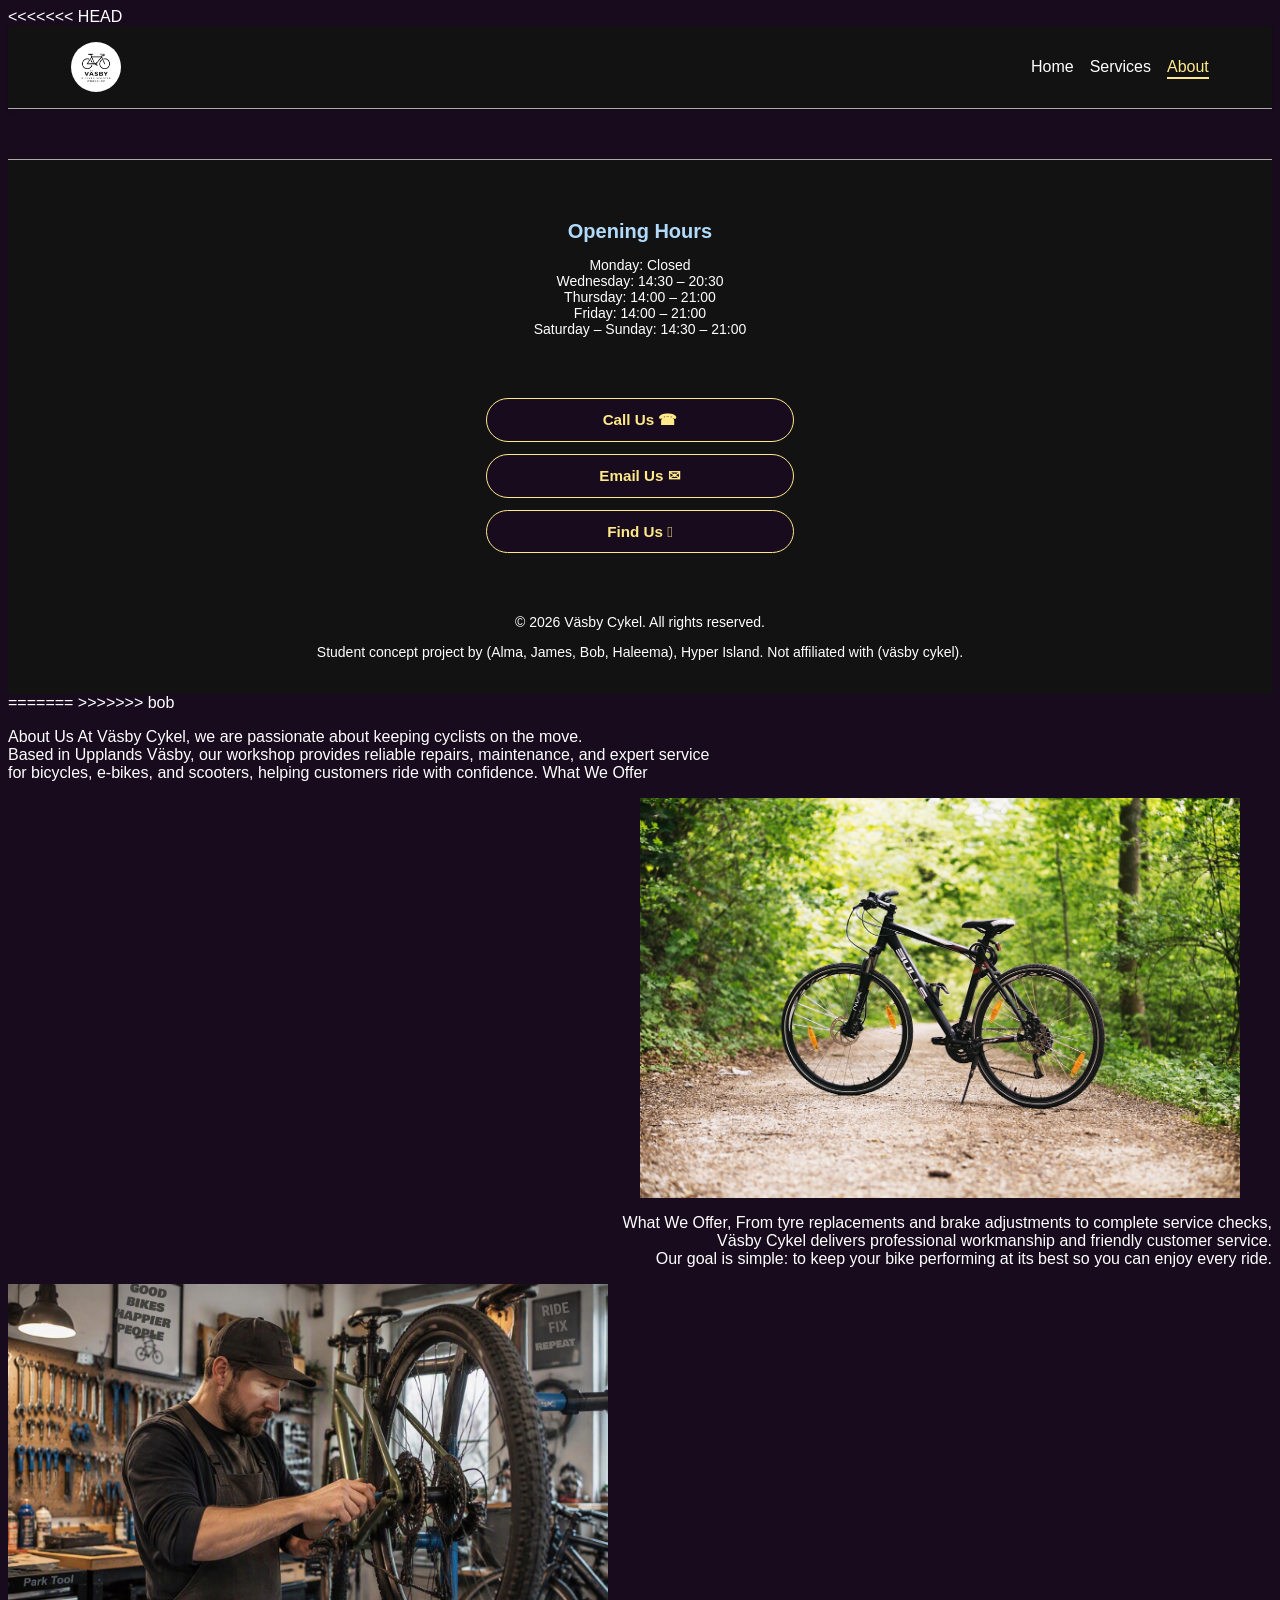
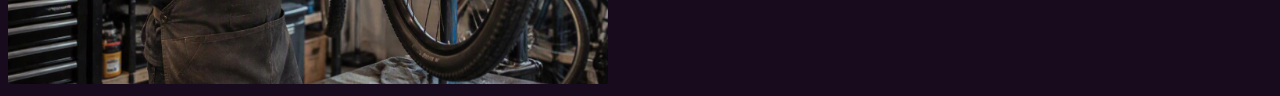
==== commit b542b8e1: "Merge branch 'bob'" ====
--- a/about.html
+++ b/about.html
@@ -9,7 +9,43 @@
 <body id="ground">
     
 
+<<<<<<< HEAD
+<body>
+ <header class="navbar">
+        <div class="logo-container">
+            <img src="images/logoimage.png" alt="Väsby Cykel Logo" class="logo">
+        </div>
+        <nav>
+            <ul class="nav-links">
+                <li><a href="index.html" >Home</a></li>
+                <li><a href="prices.html">Services</a></li>
+                <li><a href="about.html" class="active">About</a></li>
+            </ul>
+        </nav>
+    </header>
+
+    <footer>
+        <div class="footer-content">
+            <h3>Opening Hours</h3>
+            <p>
+                Monday: Closed<br>
+                Wednesday: 14:30 – 20:30<br>
+                Thursday: 14:00 – 21:00<br>
+                Friday: 14:00 – 21:00<br>
+                Saturday – Sunday: 14:30 – 21:00
+            </p>
+            <div class="footer-buttons">
+                <a href="tel: 072-844 35 16" class="footer-button">Call Us &#9742;</a>
+                <a href="mailto:vesbycykel47@gmail.com" class="footer-button">Email Us &#9993;</a>
+                <a href="#" class="footer-button">Find Us 𖡡</a>
+            </div>
+            <p class="footer-text"> &copy; 2026 Väsby Cykel. All rights reserved.</p>
+            <p class="footer-disclaimer">Student concept project by (Alma, James, Bob, Haleema), Hyper Island. Not affiliated with (väsby cykel).</p>
+        </div>
+    </footer>
+=======
 <!-----the line was too long on the website, so I had to break it into two lines/more using <br> <tags>----->
+>>>>>>> bob
 
     <p id="about">About Us
 
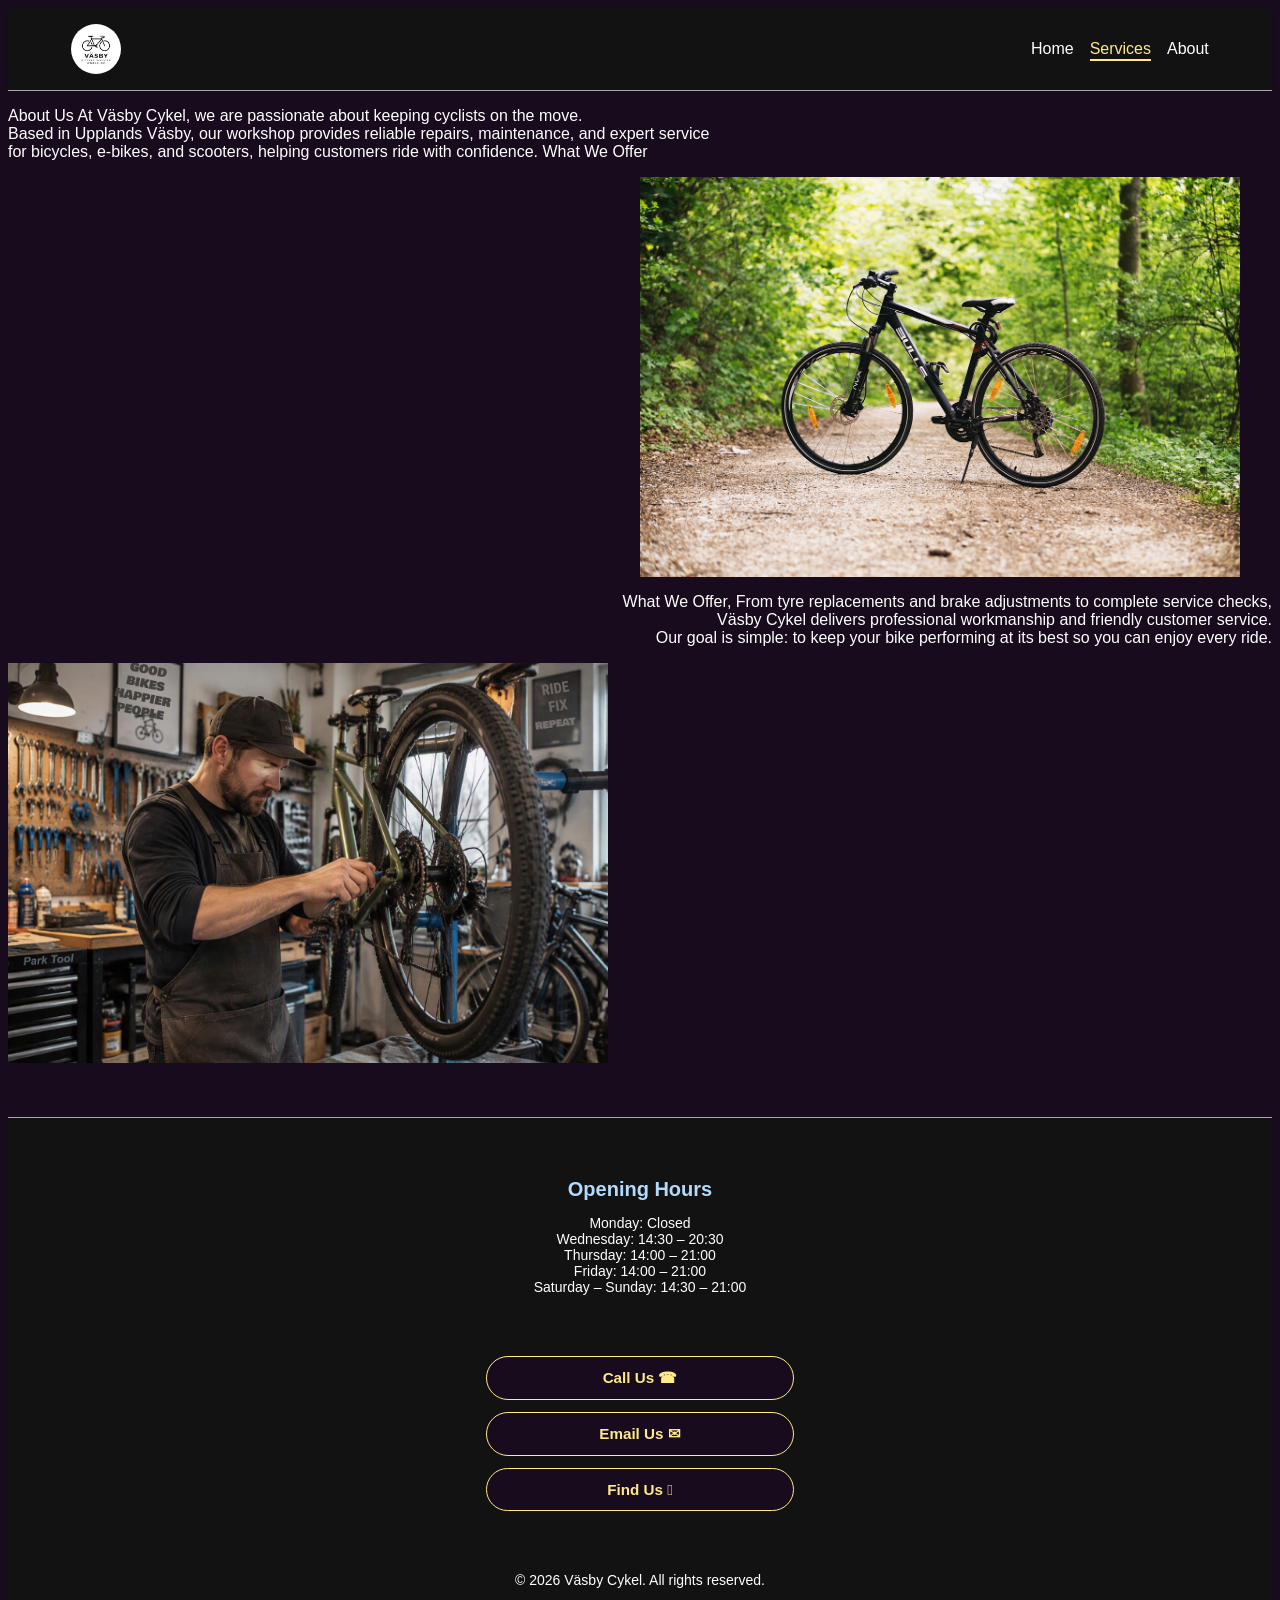
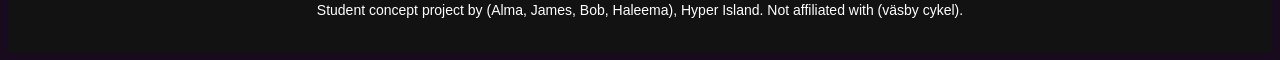
==== commit 03a50628: "Final Commit with (mostly) everything fixed" ====
--- a/about.html
+++ b/about.html
@@ -1,29 +1,41 @@
 <!DOCTYPE html>
-<html lang="en"><head>
-<meta http-equiv="content-type" content="text/html; charset=UTF-8">
-<meta charset="UTF-8">
-<title>About Us | Väsby Cykel</title>
-<link rel="stylesheet" href="./styles.css">
-<link rel="stylesheet" href="./aboutstyles.css">
+<html lang="en">
+
+<head>
+    <meta http-equiv="content-type" content="text/html; charset=UTF-8">
+    <meta charset="UTF-8">
+    <title>About Us | Väsby Cykel</title>
+    <link rel="stylesheet" href="./styles.css">
+    <link rel="stylesheet" href="./aboutstyles.css">
 </head>
+
 <body id="ground">
-    
 
-<<<<<<< HEAD
-<body>
- <header class="navbar">
+    <header class="navbar">
         <div class="logo-container">
             <img src="images/logoimage.png" alt="Väsby Cykel Logo" class="logo">
         </div>
         <nav>
             <ul class="nav-links">
-                <li><a href="index.html" >Home</a></li>
-                <li><a href="prices.html">Services</a></li>
-                <li><a href="about.html" class="active">About</a></li>
+                <li><a href="index.html">Home</a></li>
+                <li><a href="prices.html" class="active">Services</a></li>
+                <li><a href="about.html">About</a></li>
             </ul>
         </nav>
     </header>
+    <!-----the line was too long on the website, so I had to break it into two lines/more using <br> <tags>----->
 
+    <p id="about">About Us
+
+        At Väsby Cykel, we are passionate about keeping cyclists on the move.<br> Based in Upplands Väsby, our workshop
+        provides reliable repairs, maintenance, and expert service<br> for bicycles, e-bikes, and scooters, helping
+        customers ride with confidence.
+
+        What We Offer</p> <img id="imege" src="./images/bike001.jpg" alt="Väsby Cykel" width="600" height="400">
+    <p id="p"> What We Offer, From tyre replacements and brake adjustments to complete service checks, <br>Väsby Cykel
+        delivers professional workmanship and friendly customer service. <br>Our goal is simple: to keep your bike
+        performing at its best so you can enjoy every ride.</p>
+    <img src="./images/bike002.jpg" alt="Väsby Cykel" width="600" height="400">
     <footer>
         <div class="footer-content">
             <h3>Opening Hours</h3>
@@ -40,20 +52,10 @@
                 <a href="#" class="footer-button">Find Us 𖡡</a>
             </div>
             <p class="footer-text"> &copy; 2026 Väsby Cykel. All rights reserved.</p>
-            <p class="footer-disclaimer">Student concept project by (Alma, James, Bob, Haleema), Hyper Island. Not affiliated with (väsby cykel).</p>
+            <p class="footer-disclaimer">Student concept project by (Alma, James, Bob, Haleema), Hyper Island. Not
+                affiliated with (väsby cykel).</p>
         </div>
     </footer>
-=======
-<!-----the line was too long on the website, so I had to break it into two lines/more using <br> <tags>----->
->>>>>>> bob
+</body>
 
-    <p id="about">About Us
-
-At Väsby Cykel, we are passionate about keeping cyclists on the move.<br> Based in Upplands Väsby, our workshop provides reliable repairs, maintenance, and expert service<br> for bicycles, e-bikes, and scooters, helping customers ride with confidence.
-
-What We Offer</p> <img id="imege" src="./images/bike001.jpg" alt="Väsby Cykel" width="600" height="400">
-<p id="p"> What We Offer, From tyre replacements and brake adjustments to complete service checks, <br>Väsby Cykel delivers professional workmanship and friendly customer service. <br>Our goal is simple: to keep your bike performing at its best so you can enjoy every ride.</p>
- <img src="./images/bike002.jpg" alt="Väsby Cykel" width="600" height="400">
-    
-</body>
 </html>
